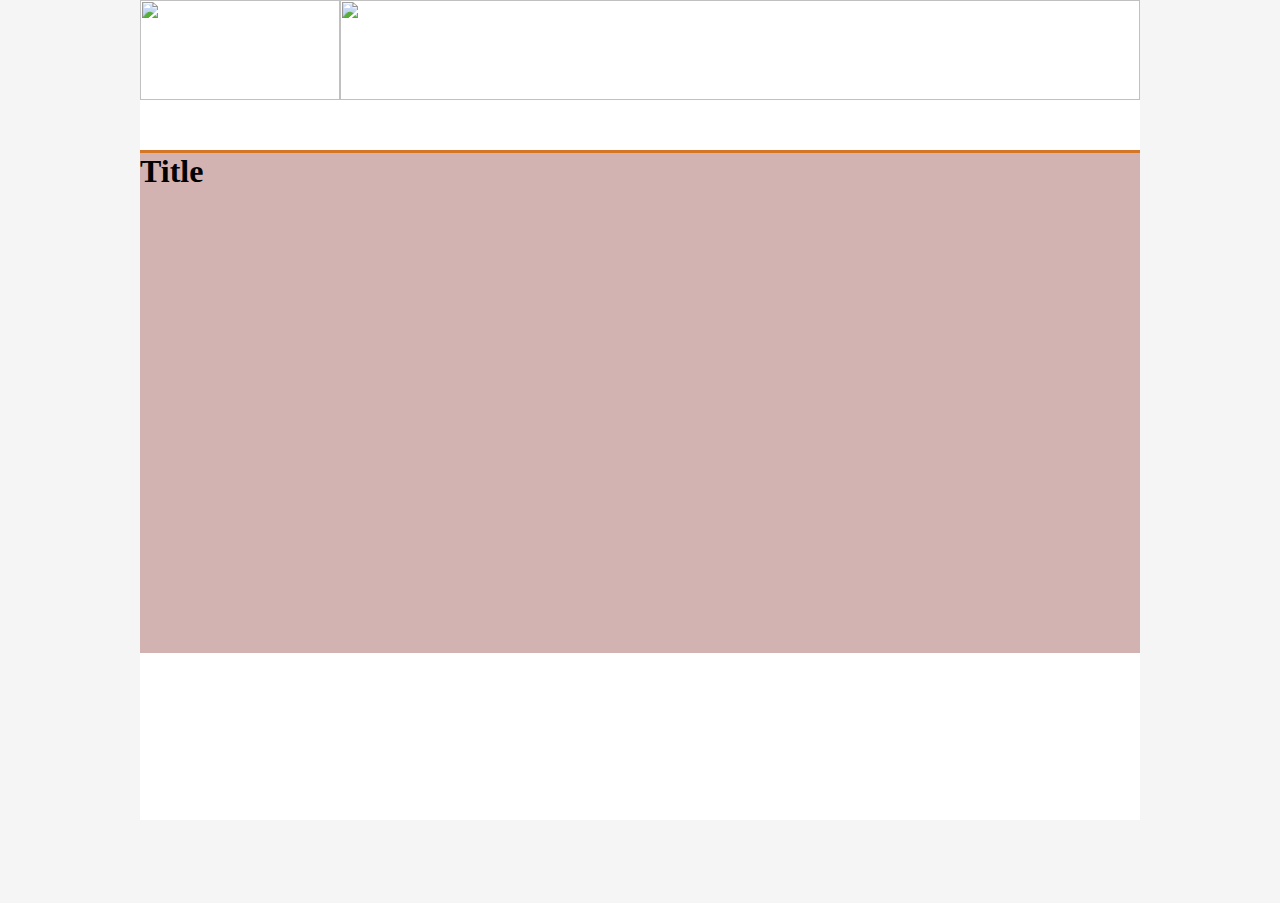
==== pages/NewPost.html @ 76795a32 "Primer commit, contiene Index.html" ====
<!DOCTYPE html>
<html lang="es">
<head>
	<title>Post</title>
	<meta charset="utf-8">
	<link rel="stylesheet" type="text/css" href="../css/estilos.css">
	<link rel="stylesheet" type="text/css" href="../css/detalles.css">
</head>

<body>
	<header>
		<section id="logo">
			<img src="https://democdn3.mythemeshop.com/playbook/files/2013/04/logo.png" width="200" height="100">
		</section>
		<section id="image">
			<img src="http://images6.fanpop.com/image/forum/208000/208236_1386394837319_full.png" width="800" height="100">
		</section>
	</header>
		<nav>
		<ul>
			<li><a href="../Index.html">Home</a></li>
			<li><a href="#">Notice</a></li>
			<li><a href="#">Google</a></li>
			<li><a href="#">Mobiles</a></li>
			<li><a href="#">Options panel</a></li>
			<li><a href="#">Acerca de</a></li>
		</ul>
	</nav>
	<main>
		<section id="content">
			<div>
				<div><h1>Title</h1></div>
				<div></div>
				<div></div>

			</div>
		</section>
		<section id="comments">
			
		</section>
	</main>
</body>
</html>
---- css/estilos.css ----
*{
			margin: 0;
			padding: 0;
		}

		html{
		 	background-color:whitesmoke;
			background-size: cover;
		}
		body{
			width:1000px;
			height:820px;
			background-color:rgb(255,255,255);
			margin: auto;
		}
		header{
			width: 1000px;
			height:100px;
			background-color: transparent;
			position: static;
		}
		/*header#logo*/
		#logo{
			width:200px;
			height: 100px;
			/*background-color:green;*/
			float: left;
		}
		/*header#image*/
		#image{
			width:800px;
			height: 100px;
			float: right;
		}

		/*nav*/
		nav{
			width: 1000px;
			position: static;
			right:50px;
			height: 50px;
			background-image: url(http://rskerostestweb.s3-eu-west-1.amazonaws.com/dms_files/20150924093654-E87-IMG_2ENT78_HD3-160119110105.jpg);
			border-bottom-color:rgb(211, 119, 38);
			border-bottom-style:solid;
			border-image-width:3px;
		}
		nav ul {
			margin: 0;
			padding-left:4%;
			list-style: none;
			padding-right: 20px;
		}
		nav ul li{
			display: inline-block;
			vertical-align: center;
			margin-top: 15px;
			margin-right:20px;
		}
		nav ul li a{color: white; font-size:20px; text-decoration: none;}
		nav ul li:hover{
			background-color:rgba(0,0,0,0.4);
		}
		main{
			width: 1000px;
			height: 650px;
			/*background-color: blue;*/
		}
		/*Aqui van todos los post*/
		article{
			width: 700px;
			height: 649px;
			float: left;
			border-right-width:1px;
			border-right-style:solid;
			/*background-color:yellow;*/
		}
		#post1{
			width: 350px;
			height: 325px;
			float: left;
			background-color:transparent;	
		}
		.principal{
			width:320px;
			height: 305px;
			background-color: transparent;
			margin-left:15px;
			margin-top:5px;
			border-bottom-style: solid;
			border-bottom-width: 1px;
		}
		.PT{
			text-align: justify;
			font-size:14px;
			margin-left:10px;
			margin-right:30px;
		}
		.picture{
			width:320px;
			height: 150px;
			background-image:url(https://cdn.pixabay.com/photo/2017/01/17/12/13/soap-bubble-1986657_640.jpg);
			background-size: cover;
		}
		/*sakdalskdjaslkdj*/
		#picturePost1{
			background-image:url(../img/world.png);
			background-size: cover;
		}
		#picturePost2{
			background-image:url(../img/f.jpg);
		}
		#picturePost3{
			background-image:url(../img/p.jpg);
		}
		#picturePost4{
			background-image:url(../img/ruby.png);
		}

		.titulo{
			margin-top: 100px;
			width:250px;
			height: 50px;
			float: left;
			background-color: white;
		}
		.titulo p{
			font-size: 35px;
			font-style: italic;
			margin-left:5px;
		}
		.espacio{
			margin-top: 100px;
			width:70px;
			height: 50px;
			float: left;
			background-color: transparent;
		}
		.descripcion{
			width: 320;
			height: 135px;
			padding:0;
			background-color:transparent;
		}

		#post2{
			width: 350px;
			height: 325px;
			float: left;
			/*background-color:green;*/
		}
		#post3{
			width: 350px;
			height: 325px;
			float: left;
			margin-top:5px;
			/*background-color:orange;*/
		}

		#post4{
			width: 350px;
			height: 325px;
			float: left;
			margin-top:5px;
			/*background-color:whitesmoke;*/
		}
		/*aqui el anside*/
		aside{
			width: 290px;
			height: 650px;
			margin-left:5px;
			float: left;
			/*background-color:rgb(0,0,120);*/
		}


		#buscador{

			width:294px;
			height:40px;
			float: left;
			margin-bottom: 10px;
		}
		#buscador input{
			margin-top:5px;
			width: 98%;
			height:28px;

		}
		#popularPost{
			width:170px;
			height:40px;
			float: left;
			background-image: url(http://rskerostestweb.s3-eu-west-1.amazonaws.com/dms_files/20150924093654-E87-IMG_2ENT78_HD3-160119110105.jpg);
		}
		#textInfo{
			width:120px;
			height:40px;
			float: left;
			background-color: whitesmoke;
		}
		#contacto{
			width:289px;
			height:191px;
			float: left;
			border-style:solid;
			border-width:1px;
		}
		.contactoI{
			width:289px;
			height:60px;
			background-color: transparent;
			float: left;
			border-bottom-style: inset;

		}
		.im{
			width: 80px;
			height:60px;
			float: left;
			margin-right:2px;
		}
		.texto{
			width: 207px;
			height:60px;
			float: left;


		}

		#masInformacion{
			margin-top: 50px;
			width:289px;
			height:30px;
			float: left;
			border-bottom-width:3px;
			border-bottom-color:rgba(0,0,0,0.7);
			border-bottom-style: solid;
		}
		#masInformacion h2
		{
			color:rgba(0,0,0,0.8);

		}
		#masInformacion2{
			margin-top:50px;
			width:289px;
			height:30px;
			float: left;
			border-bottom-width:3px;
			border-bottom-color:rgba(0,0,0,0.7);
			border-bottom-style: solid;
		}
		#masInformacion2 h2
		{
			color:rgba(0,0,0,0.8);


		}
		#menuComunidad{
			margin-top:20px;
			width:289px;
			height:190px;
			float: left;
			border-style:solid;
			border-width:1px;
		}

		.headerComunidad{
			width:288px;
			height:50px;
			float: left;
		}
		.listado{
			width:288px;
			height:140px;
			float: left;
		}

		.menu{
			width:70px;
			height:35px;
			float: left;
			border-style: solid;
			border-color: white;
			border-width:1px;
		}
		.inputMenu{
			width:288px;
			height:26px;
			float: left;
			background-color:yellow;
		}
		#dd{
			width:285px;
			height:25px;	
			font-size:18px;
		}
---- css/detalles.css ----
#content{
	width: 1000px;
	height:500px;
	float: left;
	background-color: rgba(110,0,0,0.3);
}

#comments{
	width: 1000px;
	height:250px;
	float: left;
	background-color: transparent;
}
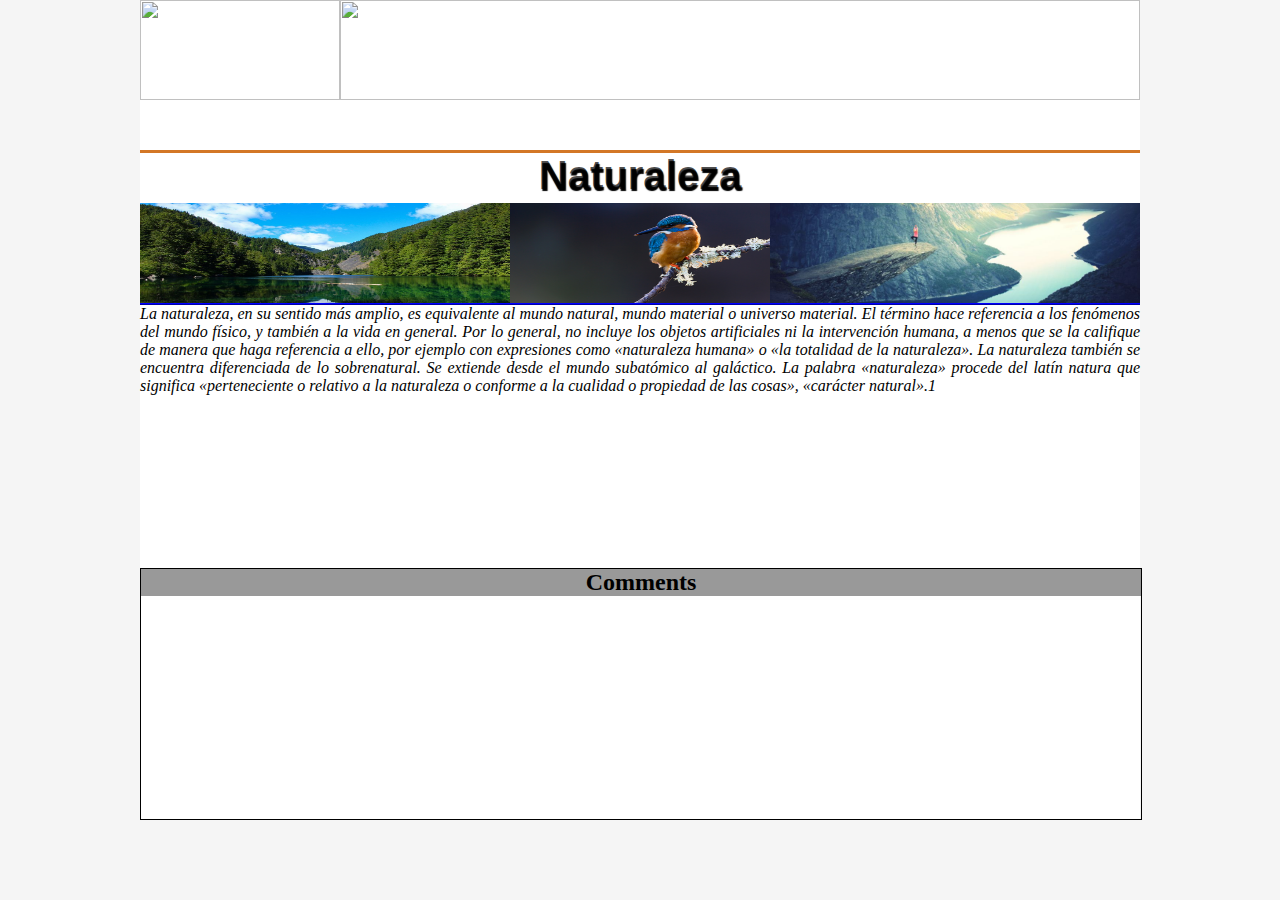
==== commit 90cede56: "Second commit, details page and comments" ====
--- a/pages/NewPost.html
+++ b/pages/NewPost.html
@@ -28,15 +28,28 @@
 	</nav>
 	<main>
 		<section id="content">
-			<div>
-				<div><h1>Title</h1></div>
-				<div></div>
-				<div></div>
+				<div id="TituloPost">
+					<p>Naturaleza</p>
+				</div>
+				<div id="contentLeft">
+					<img src="../img/f.jpg" width="370" height="100">
+				</div>
+				<div id="contentCenter">
+					<img src="../img/pajaro.jpg" width="260" height="100">
+				</div>
+				<div id="contentRight">
+					<img src="../img/pai.jpg" width="370" height="100">
+				</div>
+				<div id="contenidoWidth">
+					<p>La naturaleza, en su sentido más amplio, es equivalente al mundo natural, mundo material o universo material. El término hace referencia a los fenómenos del mundo físico, y también a la vida en general. Por lo general, no incluye los objetos artificiales ni la intervención humana, a menos que se la califique de manera que haga referencia a ello, por ejemplo con expresiones como «naturaleza humana» o «la totalidad de la naturaleza». La naturaleza también se encuentra diferenciada de lo sobrenatural. Se extiende desde el mundo subatómico al galáctico.
 
-			</div>
+					La palabra «naturaleza» procede del latín natura que significa «perteneciente o relativo a la naturaleza o conforme a la cualidad o propiedad de las cosas», «carácter natural».1​</p>
+				</div>
 		</section>
 		<section id="comments">
-			
+			<div style="background-color:rgba(0,0,0,0.4);">
+				<center><h2>Comments</h2></center>
+			</div>
 		</section>
 	</main>
 </body>
--- a/css/detalles.css
+++ b/css/detalles.css
@@ -1,8 +1,7 @@
 #content{
 	width: 1000px;
-	height:500px;
+	height:415px;
 	float: left;
-	background-color: rgba(110,0,0,0.3);
 }
 
 #comments{
@@ -10,4 +9,63 @@
 	height:250px;
 	float: left;
 	background-color: transparent;
+	border-style: solid;
+	border-width:1px;
+}
+
+#TituloPost{
+	width:1000px;
+	height:50px;
+	text-align: center;
+}
+
+#TituloPost p{
+	font-size:40px;
+	font-style: normal;
+	font-weight: bold;
+	font-family: helvetica;
+	color:rgba(0,0,0,.7);
+	font-stretch:extra-expanded;
+	text-transform: capitalize;
+	text-shadow:1px 2px 1px #000;
+}
+
+#contentLeft{
+	width:370px;
+	height:100px;
+	float: left;
+	background-color:transparent;
+	border-bottom-width: 2px;
+	border-bottom-style: ridge;
+	border-bottom-color:blue;
+}
+
+#contentCenter{
+	width:260px;
+	height:100px;
+	float: left;
+	background-color:transparent;
+	border-bottom-width: 2px;
+	border-bottom-style: ridge;
+	border-bottom-color:blue;
+}
+
+#contentRight{
+	width:370px;
+	height:100px;
+	float: left;
+	background-color:transparent;
+	border-bottom-width: 2px;
+	border-bottom-style: ridge;
+	border-bottom-color:blue;
+}
+#contenidoWidth{
+	width:1000px;
+	height:350px;
+	float: left;
+	background-color:transparent;
+}
+#contenidoWidth p{
+	text-align: justify;
+	font-style: oblique;
 }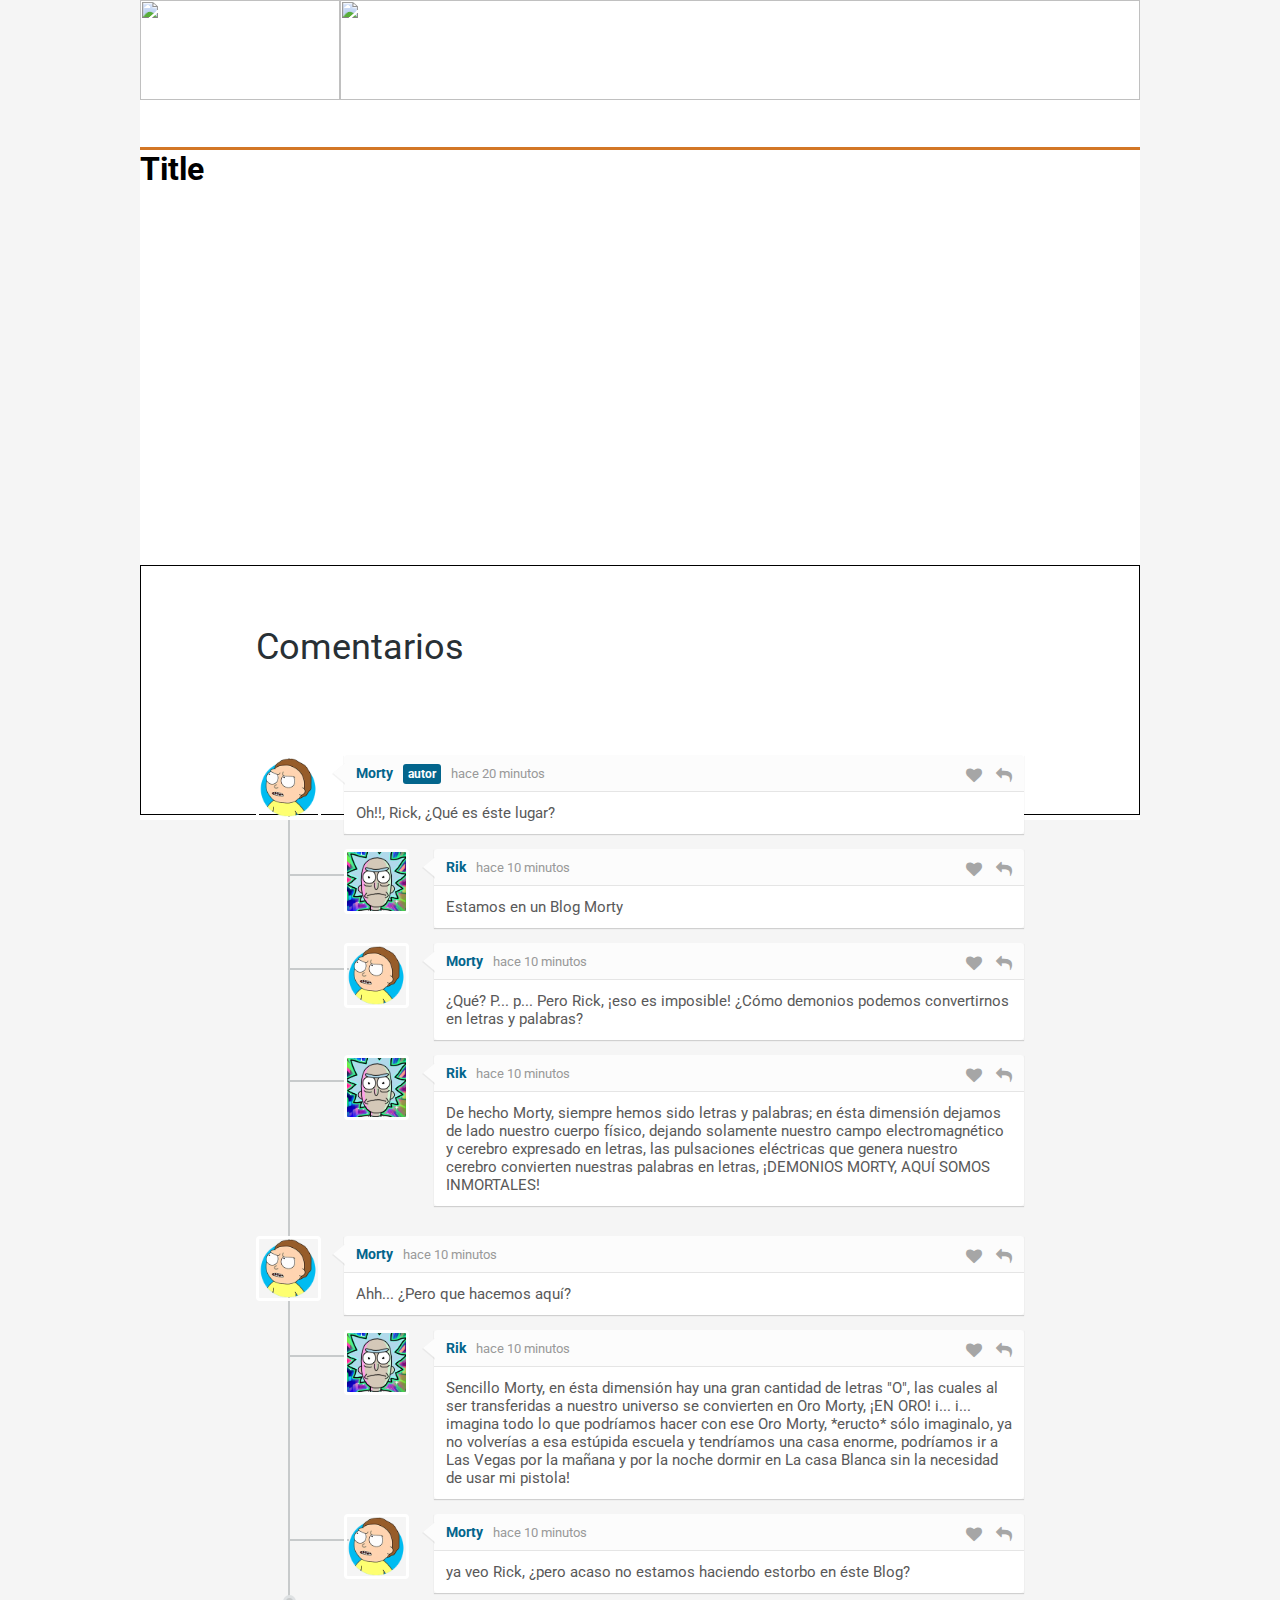
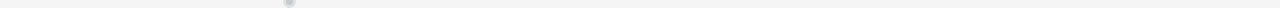
==== commit e669c551: "Lista de comentarios" ====
--- a/pages/NewPost.html
+++ b/pages/NewPost.html
@@ -5,6 +5,13 @@
 	<meta charset="utf-8">
 	<link rel="stylesheet" type="text/css" href="../css/estilos.css">
 	<link rel="stylesheet" type="text/css" href="../css/detalles.css">
+	<meta name="viewport" content="width=device-width, initial-scale=1">
+	<!--fuentes de google-->
+	<link href="https://fonts.googleapis.com/css?family=Roboto:400,700" rel="stylesheet"> 
+	<!--Stylesheets-->
+	<link type="text/css" rel="stylesheet" href="../css/style.css"></link>
+	<!--Iconos-->
+	<link rel="stylesheet"  href="../css/font-awesome.min.css">
 </head>
 
 <body>
@@ -28,28 +35,154 @@
 	</nav>
 	<main>
 		<section id="content">
-				<div id="TituloPost">
-					<p>Naturaleza</p>
-				</div>
-				<div id="contentLeft">
-					<img src="../img/f.jpg" width="370" height="100">
-				</div>
-				<div id="contentCenter">
-					<img src="../img/pajaro.jpg" width="260" height="100">
-				</div>
-				<div id="contentRight">
-					<img src="../img/pai.jpg" width="370" height="100">
-				</div>
-				<div id="contenidoWidth">
-					<p>La naturaleza, en su sentido más amplio, es equivalente al mundo natural, mundo material o universo material. El término hace referencia a los fenómenos del mundo físico, y también a la vida en general. Por lo general, no incluye los objetos artificiales ni la intervención humana, a menos que se la califique de manera que haga referencia a ello, por ejemplo con expresiones como «naturaleza humana» o «la totalidad de la naturaleza». La naturaleza también se encuentra diferenciada de lo sobrenatural. Se extiende desde el mundo subatómico al galáctico.
+			<div>
+				<div><h1>Title</h1></div>
+				<div></div>
+				<div></div>
 
-					La palabra «naturaleza» procede del latín natura que significa «perteneciente o relativo a la naturaleza o conforme a la cualidad o propiedad de las cosas», «carácter natural».1​</p>
-				</div>
+			</div>
 		</section>
 		<section id="comments">
-			<div style="background-color:rgba(0,0,0,0.4);">
-				<center><h2>Comments</h2></center>
-			</div>
+			<!--Contenedor principal-->
+	<div class="comments-container">
+		<h1>Comentarios <a href="http://"></a></h1>
+		<br>
+		<br>
+		<br>
+
+		<ul id="comments-list" class="comments-list">
+			<li>
+				<div class="comment-main-leve">
+					<!--Avatar-->
+					<div class="comment-avatar"><img src="../img/avatar_2.png" alt=""></div>
+					<!--contenedor del comentario-->
+					<div class="comment-box">
+						<div class="comment-head">
+							<h6 class="comment-name by-author"><a href="http://">Morty</a></h6>
+								<span>hace 20 minutos</span>
+								<i class="fa fa-reply"></i>
+								<i class="fa fa-heart"></i>
+						</div>
+						<div class="comment-content">
+							Oh!!, Rick, ¿Qué es éste lugar?
+						</div>
+					</div>
+				</div>
+				<!--Respuestas de los comentarios-->
+				<ul class="comments-list reply-list">
+					<li>
+						<!--Avatar-->
+						<div class="comment-avatar"><img src="../img/avatar_1.jpg" alt=""></div>
+						<!--contenedor del comentario-->
+						<div class="comment-box">
+							<div class="comment-head">
+								<h6 class="comment-name "><a href="http://">Rik</a></h6>
+									<span>hace 10 minutos</span>
+									<i class="fa fa-reply"></i>
+									<i class="fa fa-heart"></i>
+						</div>
+						<div class="comment-content">
+							 Estamos en un Blog Morty
+						</div>
+						</div>
+					</li> 
+				</ul>
+				<ul class="comments-list reply-list">
+					<li>
+						<!--Avatar-->
+						<div class="comment-avatar"><img src="../img/avatar_2.png" alt=""></div>
+						<!--contenedor del comentario-->
+						<div class="comment-box">
+							<div class="comment-head">
+								<h6 class="comment-name "><a href="http://">Morty</a></h6>
+									<span>hace 10 minutos</span>
+									<i class="fa fa-reply"></i>
+									<i class="fa fa-heart"></i>
+						</div>
+						<div class="comment-content">
+							¿Qué? P... p... Pero Rick, ¡eso es imposible! ¿Cómo demonios podemos convertirnos en letras y palabras?
+						</div>
+						</div>
+					</li> 
+				</ul>
+				<ul class="comments-list reply-list">
+					<li>
+						<!--Avatar-->
+						<div class="comment-avatar"><img src="../img/avatar_1.jpg" alt=""></div>
+						<!--contenedor del comentario-->
+						<div class="comment-box">
+							<div class="comment-head">
+								<h6 class="comment-name "><a href="http://">Rik</a></h6>
+									<span>hace 10 minutos</span>
+									<i class="fa fa-reply"></i>
+									<i class="fa fa-heart"></i>
+						</div>
+						<div class="comment-content">
+							De hecho Morty, siempre hemos sido letras y palabras; en ésta dimensión dejamos de lado nuestro cuerpo físico, dejando solamente nuestro campo electromagnético y cerebro expresado en letras, las pulsaciones eléctricas que genera nuestro cerebro convierten nuestras palabras en letras, ¡DEMONIOS MORTY, AQUÍ SOMOS INMORTALES!
+						</div>
+					</div>
+					</li> 
+				</ul>
+			</li>
+
+			<li>
+				<div class="comment-main-leve"> 
+					<!--Avatar-->
+					<div class="comment-avatar"><img src="../img/avatar_2.png" alt=""></div>
+					<!--contenedor del comentario-->
+					<div class="comment-box">
+						<div class="comment-head">
+							<h6 class="comment-name "><a href="http://">Morty</a></h6>
+								<span>hace 10 minutos</span>
+								<i class="fa fa-reply"></i>
+								<i class="fa fa-heart"></i>
+						</div>
+						<div class="comment-content">
+							Ahh... ¿Pero que hacemos aquí?
+						</div>
+					</div>	
+				</div>
+				<ul class="comments-list reply-list">
+					<li>
+						<!--Avatar-->
+						<div class="comment-avatar"><img src="../img/avatar_1.jpg" alt=""></div>
+						<!--contenedor del comentario-->
+						<div class="comment-box">
+							<div class="comment-head">
+								<h6 class="comment-name "><a href="http://">Rik</a></h6>
+									<span>hace 10 minutos</span>
+									<i class="fa fa-reply"></i>
+									<i class="fa fa-heart"></i>
+						</div>
+						<div class="comment-content">
+							Sencillo Morty, en ésta dimensión hay una gran cantidad de letras "O", las cuales al ser transferidas a nuestro universo se convierten en Oro Morty, ¡EN ORO! i... i... imagina todo lo que podríamos hacer con ese Oro Morty, *eructo* sólo imaginalo, ya no volverías a esa estúpida escuela y tendríamos una casa enorme, podríamos ir a Las Vegas por la mañana y por la noche dormir en La casa Blanca sin la necesidad de usar mi pistola!
+						</div>
+					</div>
+					</li> 
+				</ul>
+				<ul class="comments-list reply-list">
+					<li>
+						<!--Avatar-->
+						<div class="comment-avatar"><img src="../img/avatar_2.png" alt=""></div>
+						<!--contenedor del comentario-->
+						<div class="comment-box">
+							<div class="comment-head">
+								<h6 class="comment-name "><a href="http://">Morty</a></h6>
+									<span>hace 10 minutos</span>
+									<i class="fa fa-reply"></i>
+									<i class="fa fa-heart"></i>
+						</div>
+						<div class="comment-content">
+							ya veo Rick, ¿pero acaso no estamos haciendo estorbo en éste Blog?
+						</div>
+					</div>
+					</li> 
+				</ul>
+
+
+			</li>
+		</ul>
+	</div>
 		</section>
 	</main>
 </body>
--- a/css/style.css
+++ b/css/style.css
@@ -0,0 +1,268 @@
+
+
+/**
+*Oscuro: 	#283035
+*Azul: 		#03658c
+*Detalle:	#c7cacb
+*Fondo: 	#deele3
+---------------------*/
+*{
+
+	margin: 0;
+	padding: 0;
+	-webkit-box-sizing: border-box;
+	-moz-box-sizing: border-box;
+	box-sizing: border-box;
+}
+
+a{
+	color: #03658c;
+	text-decoration: none;
+}
+
+ul{
+	list-style-type: none;
+}
+
+body{
+	font-family: 'Roboto', Arial, Helvetica, Sans-serif, Verdana;
+	background: #deele3;
+
+}
+
+
+/*=====================
+ *Lista de comentarios
+ *======================*/
+
+ .comments-container{
+ 	margin: 60px auto 15px;
+ 	width: 768px;
+ }
+
+ .comments-container h1{
+ 	font-size: 36px;
+ 	color: #283035;
+ 	font-weight: 400;
+ }
+
+ .comments-container h1 a{
+ 	font-size: 18px;
+ 	font-weight: 700; 
+ }
+
+ .comments-list{
+ 	 margin-top: 30px;
+ 	 position: relative;
+ }
+
+/*Lineas detalle*/
+
+.comments-list:before{
+	content: '';
+	width: 2px;
+	height: 100%;
+	background: #c7cacb;
+	position: absolute;
+	left: 32px;
+	top: 0;
+}
+
+.comments-list:after{
+	content: '';
+	position: absolute;
+	background: #c7cacb;
+	bottom: 0;
+	left: 27px;
+	width: 7px;
+	height: 7px;
+	border: 3px solid #dee1e3;
+	-webkit-border-radius: 50%;
+ 	-moz-border-radius: 50%;
+ 	 border-radius: 50%;
+}
+
+.reply-list:before, .reply-list:after {display: none;}
+.reply-list li:before{
+	content: '';
+	width: 60px;
+	height: 2px;
+	background: #c7cacb;
+	position: absolute;
+	top: 25px;
+	left: -55px;
+}
+
+ .comments-list li{
+ 	margin-bottom: 15px;
+ 	display: block;
+ 	position: relative;
+ }
+
+ .comments-list li:after {
+ 	content: '';
+ 	display: block;
+ 	clear: both;
+ 	height: 0;
+ 	width: 0;
+ }
+ .reply-list{
+ 	padding-left: 88px;
+ 	clear: both;
+ 	margin-top: 15px; 	
+ }
+ /*=======
+  *Avatar
+  *=======*/
+ .comments-list .comment-avatar{
+	width: 65px;
+	height: 65px;
+	position: relative;
+	z-index: 99;
+	float: left;
+	border: 3px solid #FFF;
+	-webkit-border-radius: 4px;
+	-moz-border-radius: 4px;
+	border-radius: 4px;
+	-webkit-box-shadow: 0 1px 2px rgba(0,0,0,0,2);
+	-moz-box-shadow: 0 1px 2px rgba(0,0,0,0,2);
+	box-shadow:  0 1px 2px rgba(0,0,0,0,2);
+	overflow: hidden;
+}   
+.comments-list .comment-avatar img {
+	width: 100%;
+	height: 100%;
+}
+
+ .reply-list .comment-avatar img {
+ 	width: 100%;
+ 	height: 100%;
+ }
+
+ .comment-main-leve:after{
+ 	content: '';
+ 	width: 0;
+ 	height:  0;
+ 	display: block;
+ 	clear: both;
+
+ }
+/* Caja del comentario*/    
+ 
+ .comments-list .comment-box{
+ 	width: 680px;
+ 	float: right;
+ 	position: relative;
+ 	-webkit-box-shadow: 0 1px 1px rgba(0,0,0,0.15);
+	-moz-box-shadow: 0 1px 1px rgba(0,0,0,0.15);
+	box-shadow:  0 1px 1px rgba(0,0,0,0.15);
+ }
+
+  .comments-list .comment-box:before, .comments-list .comment-box:after {
+  	content: '';
+  	height: 0;
+  	width: 0;
+  	position: absolute;
+  	display: block;
+  	border-width: 10px 12px 10px 0 ;
+  	border-style: solid;
+  	border-color: transparent #FCFCFC;
+  	top: 8px;
+  	left: -11px;
+  }
+
+  .comments-list .comment-box:before{
+  	 border-width: 11px 13px 11px 0 ;
+  	border-color: transparent rgba(0,0,0,0.05 );
+  	left: -12px;
+  }
+
+  .reply-list .comment-box{
+  	width:  590px;
+  }
+
+ .comment-box .comment-head {
+ 	background: #FCFCFC;
+ 	padding: 10px 12px;
+ 	border-bottom: 1px solid #E5E5E5;
+ 	overflow: hidden;
+ 	-webkit-border-radius: 4px 4px 0 0;
+ 	-moz-border-radius: 4px 4px 0 0;
+ 	 border-radius: 4px 4px 0 0;
+ }  
+
+ .comment-box .comment-head i {
+ 	float: right;
+ 	margin-left: 14px;
+ 	position: relative;
+ 	top: 2px;
+ 	color: #A6A6A6;
+ 	cursor: pointer;
+ 	-webkit-transition: color 0.3s ease;
+ 	-o-transition: color 0.3s ease;
+ 	transition: color 0.3s ease;
+ }
+
+ .comment-box .comment-head i:hover{  
+ 	color: #03658c;
+ }
+
+ .comment-box .comment-name {
+ 	color: #283035;
+ 	font-size: 14px;
+ 	font-weight: 700;
+ 	float: left;
+ 	margin-right: 10px;
+ }
+
+ .comment-box .comment-name a{
+ 	color: #03658c;
+ }
+
+ .comment-box .comment-head span{
+ 	float: left;
+ 	color: #999;
+ 	font-size: 13px;
+ 	position: relative;
+ 	top: 1px;
+ } 
+
+ .comment-box .comment-content {
+ 	background: #FFF;
+ 	padding: 12px;
+ 	font-size: 15px;
+ 	color: #595959;
+ 	-webkit-border-radius: 0 0 4px 4px;
+ 	-moz-border-radius: 0 0 4px 4px ;
+ 	 border-radius: 0 0 4px 4px;
+ }  
+ 
+ .comment-box .comment-name.by-author, .comment-box .comment-name.by-author a{color: #03658c}
+ .comment-box .comment-name.by-author:after {
+ 	content: 'autor';
+ 	background: #03658c;
+ 	color: #FFF;
+ 	font-size: 12px;
+ 	padding: 3px 5px;
+ 	font-weight: 700;
+ 	margin-left: 10px;
+ 	-webkit-border-radius: 3px;
+ 	-moz-border-radius: 3px ;
+ 	 border-radius: 3px;
+ } 
+
+ /*============
+ *Responsive
+ ==========*/
+
+ @media only screen and (max-width: 766px){
+ 	.comments-container{
+ 		width: 480px;
+ 	}
+ 	.comments-list .comment-box{
+ 		width: 390px;
+ 	}
+ 	.reply-list .comment-box {
+ 		width: 320px;
+ 	}
+ }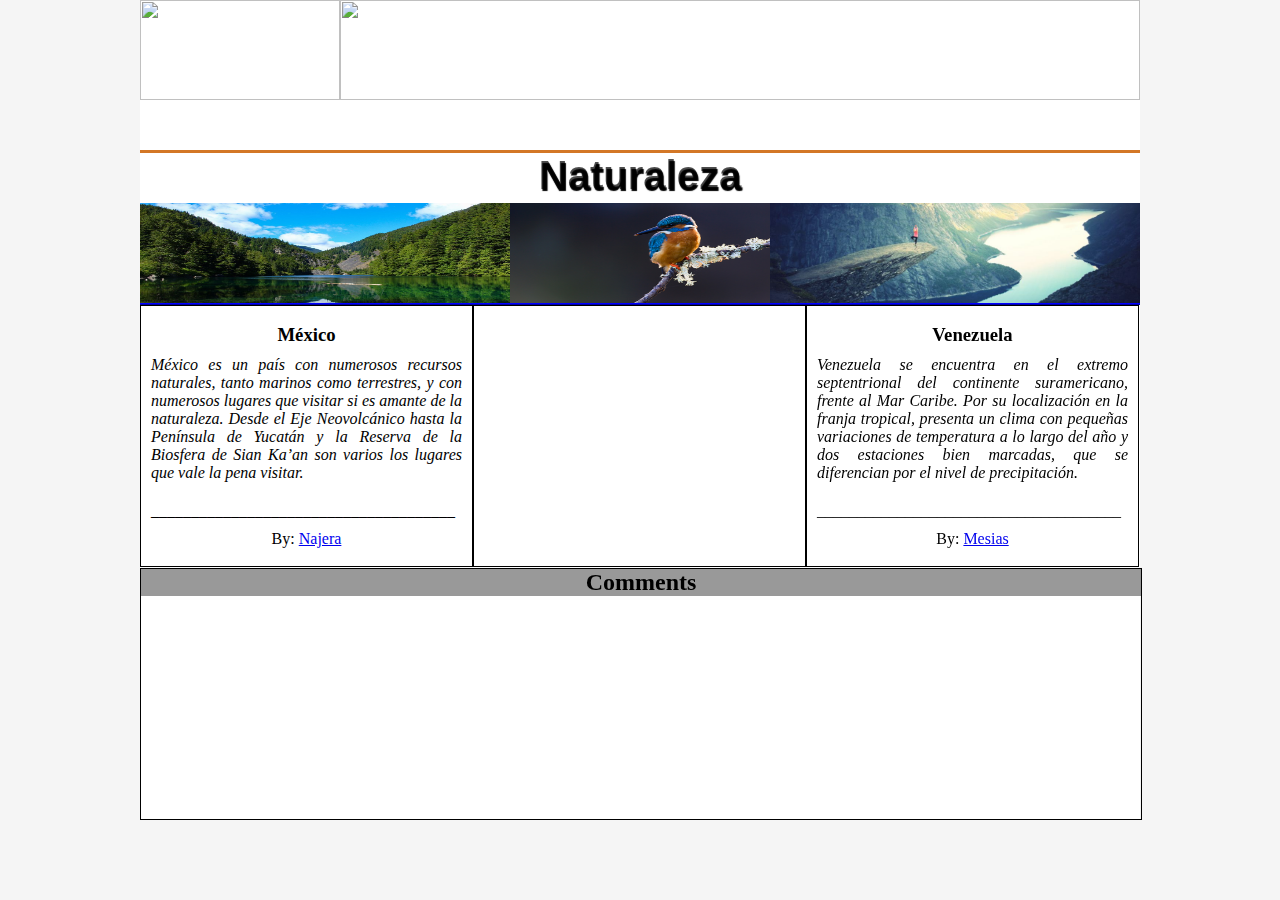
==== commit f48299d8: "Contenido agregado detalle post" ====
--- a/pages/NewPost.html
+++ b/pages/NewPost.html
@@ -5,13 +5,6 @@
 	<meta charset="utf-8">
 	<link rel="stylesheet" type="text/css" href="../css/estilos.css">
 	<link rel="stylesheet" type="text/css" href="../css/detalles.css">
-	<meta name="viewport" content="width=device-width, initial-scale=1">
-	<!--fuentes de google-->
-	<link href="https://fonts.googleapis.com/css?family=Roboto:400,700" rel="stylesheet"> 
-	<!--Stylesheets-->
-	<link type="text/css" rel="stylesheet" href="../css/style.css"></link>
-	<!--Iconos-->
-	<link rel="stylesheet"  href="../css/font-awesome.min.css">
 </head>
 
 <body>
@@ -35,154 +28,39 @@
 	</nav>
 	<main>
 		<section id="content">
-			<div>
-				<div><h1>Title</h1></div>
-				<div></div>
-				<div></div>
-
-			</div>
+				<div id="TituloPost">
+					<p>Naturaleza</p>
+				</div>
+				<div id="contentLeft">
+					<img src="../img/f.jpg" width="370" height="100">
+				</div>
+				<div id="contentCenter">
+					<img src="../img/pajaro.jpg" width="260" height="100">
+				</div>
+				<div id="contentRight">
+					<img src="../img/pai.jpg" width="370" height="100">
+				</div>
+				<div id="contenidoWidth">
+					<!--Description the this post-->
+					<div class="detailMain">
+						<br/><center><h3>México</h3></center>
+						<p>México es un país con numerosos recursos naturales, tanto marinos como terrestres, y con numerosos lugares que visitar si es amante de la naturaleza. Desde el Eje Neovolcánico hasta la Península de Yucatán y la Reserva de la Biosfera de Sian Ka’an son varios los lugares que vale la pena visitar.</p>
+						<p>______________________________________<br/><center>By: <a href="#">Najera</a></center></p>
+					</div>
+					<div class="detailMain">
+						<iframe width="100%" height="260" src="https://www.youtube.com/embed/Dv6h-C3MgWg" frameborder="0" allowfullscreen></iframe>
+					</div>
+					<div class="detailMain">
+						<br/><center><h3>Venezuela</h3></center>
+						<p>Venezuela se encuentra en el extremo septentrional del continente suramericano, frente al Mar Caribe.  Por su localización en la franja tropical, presenta un clima con pequeñas variaciones de temperatura a lo largo del año y dos estaciones bien marcadas, que se diferencian por el nivel de precipitación.</p>
+						<p>______________________________________<br/><center>By: <a href="#">Mesias</a></center></p>
+					</div>
+				</div>
 		</section>
 		<section id="comments">
-			<!--Contenedor principal-->
-	<div class="comments-container">
-		<h1>Comentarios <a href="http://"></a></h1>
-		<br>
-		<br>
-		<br>
-
-		<ul id="comments-list" class="comments-list">
-			<li>
-				<div class="comment-main-leve">
-					<!--Avatar-->
-					<div class="comment-avatar"><img src="../img/avatar_2.png" alt=""></div>
-					<!--contenedor del comentario-->
-					<div class="comment-box">
-						<div class="comment-head">
-							<h6 class="comment-name by-author"><a href="http://">Morty</a></h6>
-								<span>hace 20 minutos</span>
-								<i class="fa fa-reply"></i>
-								<i class="fa fa-heart"></i>
-						</div>
-						<div class="comment-content">
-							Oh!!, Rick, ¿Qué es éste lugar?
-						</div>
-					</div>
-				</div>
-				<!--Respuestas de los comentarios-->
-				<ul class="comments-list reply-list">
-					<li>
-						<!--Avatar-->
-						<div class="comment-avatar"><img src="../img/avatar_1.jpg" alt=""></div>
-						<!--contenedor del comentario-->
-						<div class="comment-box">
-							<div class="comment-head">
-								<h6 class="comment-name "><a href="http://">Rik</a></h6>
-									<span>hace 10 minutos</span>
-									<i class="fa fa-reply"></i>
-									<i class="fa fa-heart"></i>
-						</div>
-						<div class="comment-content">
-							 Estamos en un Blog Morty
-						</div>
-						</div>
-					</li> 
-				</ul>
-				<ul class="comments-list reply-list">
-					<li>
-						<!--Avatar-->
-						<div class="comment-avatar"><img src="../img/avatar_2.png" alt=""></div>
-						<!--contenedor del comentario-->
-						<div class="comment-box">
-							<div class="comment-head">
-								<h6 class="comment-name "><a href="http://">Morty</a></h6>
-									<span>hace 10 minutos</span>
-									<i class="fa fa-reply"></i>
-									<i class="fa fa-heart"></i>
-						</div>
-						<div class="comment-content">
-							¿Qué? P... p... Pero Rick, ¡eso es imposible! ¿Cómo demonios podemos convertirnos en letras y palabras?
-						</div>
-						</div>
-					</li> 
-				</ul>
-				<ul class="comments-list reply-list">
-					<li>
-						<!--Avatar-->
-						<div class="comment-avatar"><img src="../img/avatar_1.jpg" alt=""></div>
-						<!--contenedor del comentario-->
-						<div class="comment-box">
-							<div class="comment-head">
-								<h6 class="comment-name "><a href="http://">Rik</a></h6>
-									<span>hace 10 minutos</span>
-									<i class="fa fa-reply"></i>
-									<i class="fa fa-heart"></i>
-						</div>
-						<div class="comment-content">
-							De hecho Morty, siempre hemos sido letras y palabras; en ésta dimensión dejamos de lado nuestro cuerpo físico, dejando solamente nuestro campo electromagnético y cerebro expresado en letras, las pulsaciones eléctricas que genera nuestro cerebro convierten nuestras palabras en letras, ¡DEMONIOS MORTY, AQUÍ SOMOS INMORTALES!
-						</div>
-					</div>
-					</li> 
-				</ul>
-			</li>
-
-			<li>
-				<div class="comment-main-leve"> 
-					<!--Avatar-->
-					<div class="comment-avatar"><img src="../img/avatar_2.png" alt=""></div>
-					<!--contenedor del comentario-->
-					<div class="comment-box">
-						<div class="comment-head">
-							<h6 class="comment-name "><a href="http://">Morty</a></h6>
-								<span>hace 10 minutos</span>
-								<i class="fa fa-reply"></i>
-								<i class="fa fa-heart"></i>
-						</div>
-						<div class="comment-content">
-							Ahh... ¿Pero que hacemos aquí?
-						</div>
-					</div>	
-				</div>
-				<ul class="comments-list reply-list">
-					<li>
-						<!--Avatar-->
-						<div class="comment-avatar"><img src="../img/avatar_1.jpg" alt=""></div>
-						<!--contenedor del comentario-->
-						<div class="comment-box">
-							<div class="comment-head">
-								<h6 class="comment-name "><a href="http://">Rik</a></h6>
-									<span>hace 10 minutos</span>
-									<i class="fa fa-reply"></i>
-									<i class="fa fa-heart"></i>
-						</div>
-						<div class="comment-content">
-							Sencillo Morty, en ésta dimensión hay una gran cantidad de letras "O", las cuales al ser transferidas a nuestro universo se convierten en Oro Morty, ¡EN ORO! i... i... imagina todo lo que podríamos hacer con ese Oro Morty, *eructo* sólo imaginalo, ya no volverías a esa estúpida escuela y tendríamos una casa enorme, podríamos ir a Las Vegas por la mañana y por la noche dormir en La casa Blanca sin la necesidad de usar mi pistola!
-						</div>
-					</div>
-					</li> 
-				</ul>
-				<ul class="comments-list reply-list">
-					<li>
-						<!--Avatar-->
-						<div class="comment-avatar"><img src="../img/avatar_2.png" alt=""></div>
-						<!--contenedor del comentario-->
-						<div class="comment-box">
-							<div class="comment-head">
-								<h6 class="comment-name "><a href="http://">Morty</a></h6>
-									<span>hace 10 minutos</span>
-									<i class="fa fa-reply"></i>
-									<i class="fa fa-heart"></i>
-						</div>
-						<div class="comment-content">
-							ya veo Rick, ¿pero acaso no estamos haciendo estorbo en éste Blog?
-						</div>
-					</div>
-					</li> 
-				</ul>
-
-
-			</li>
-		</ul>
-	</div>
+			<div style="background-color:rgba(0,0,0,0.4);">
+				<center><h2>Comments</h2></center>
+			</div>
 		</section>
 	</main>
 </body>
--- a/css/detalles.css
+++ b/css/detalles.css
@@ -37,7 +37,7 @@
 	background-color:transparent;
 	border-bottom-width: 2px;
 	border-bottom-style: ridge;
-	border-bottom-color:blue;
+	border-bottom-color:blue;	
 }
 
 #contentCenter{
@@ -68,4 +68,15 @@
 #contenidoWidth p{
 	text-align: justify;
 	font-style: oblique;
+	padding:10px;
+}
+
+.detailMain{
+	/*background-color: red;*/
+	width: 331px;
+	height:260px;
+	float: left;
+	border-color:black;
+	border-style: solid;
+	border-width: 1px;
 }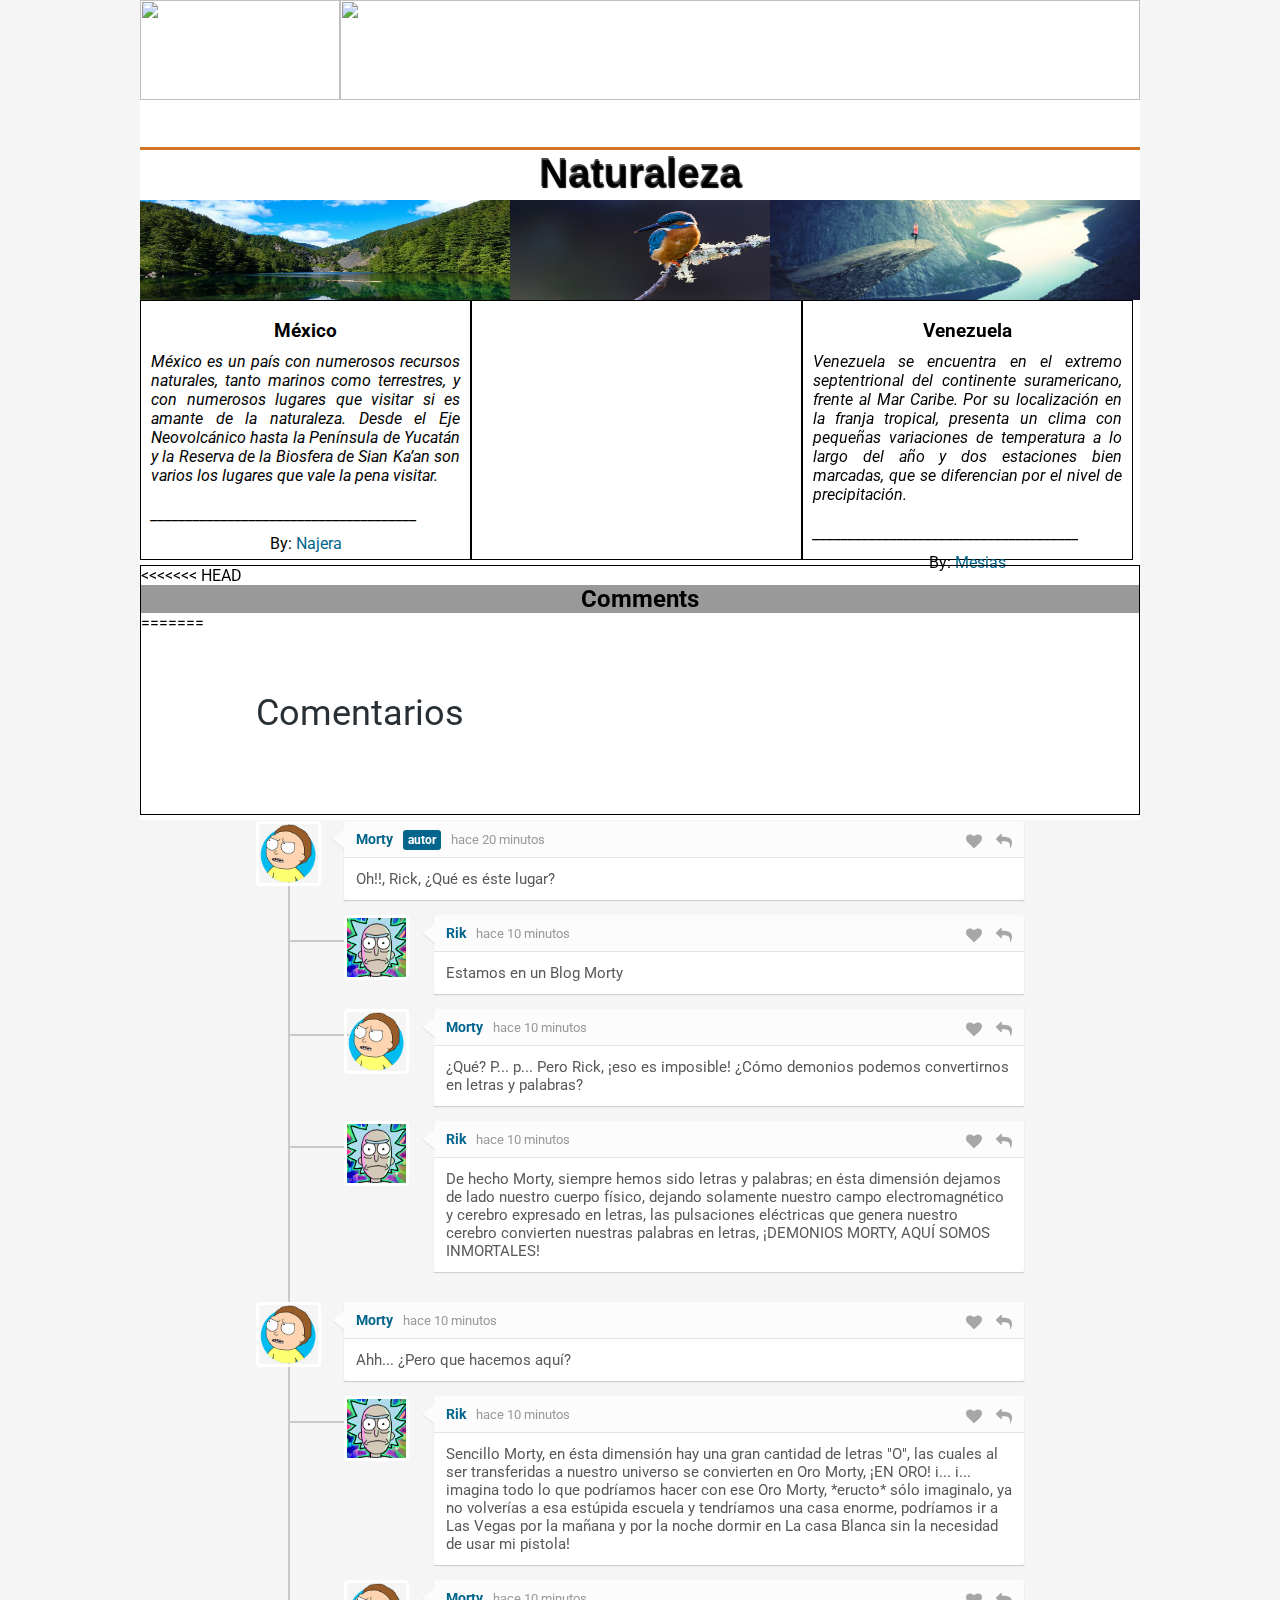
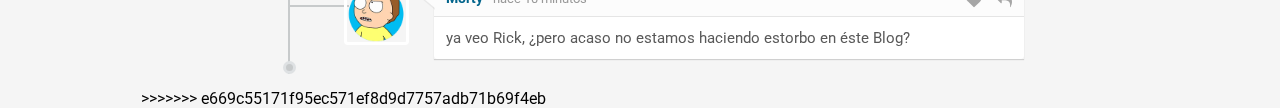
==== commit 070345b6: "Envio 12/11/2017, 2:11 a.m" ====
--- a/pages/NewPost.html
+++ b/pages/NewPost.html
@@ -1,10 +1,17 @@
 <!DOCTYPE html>
 <html lang="es">
 <head>
-	<title>Post</title>
+	<title>Detils</title>
 	<meta charset="utf-8">
 	<link rel="stylesheet" type="text/css" href="../css/estilos.css">
 	<link rel="stylesheet" type="text/css" href="../css/detalles.css">
+	<meta name="viewport" content="width=device-width, initial-scale=1">
+	<!--fuentes de google-->
+	<link href="https://fonts.googleapis.com/css?family=Roboto:400,700" rel="stylesheet"> 
+	<!--Stylesheets-->
+	<link type="text/css" rel="stylesheet" href="../css/style.css"></link>
+	<!--Iconos-->
+	<link rel="stylesheet"  href="../css/font-awesome.min.css">
 </head>
 
 <body>
@@ -19,11 +26,11 @@
 		<nav>
 		<ul>
 			<li><a href="../Index.html">Home</a></li>
-			<li><a href="#">Notice</a></li>
-			<li><a href="#">Google</a></li>
-			<li><a href="#">Mobiles</a></li>
-			<li><a href="#">Options panel</a></li>
-			<li><a href="#">Acerca de</a></li>
+			<li><a href="form.html">Nuevo post</a></li>
+			<li><a href="https://www.google.com.mx">Google</a></li>
+			<li><a href="https://www.youtube.com">YouTube</a></li>
+			<li><a href="https://www.google.com.mx/maps">Google maps</a></li>
+			<li><a href="#" onclick="alert('Página hecha por el equipo 2!!!')">Acerca de</a></li>
 		</ul>
 	</nav>
 	<main>
@@ -58,9 +65,152 @@
 				</div>
 		</section>
 		<section id="comments">
+<<<<<<< HEAD
 			<div style="background-color:rgba(0,0,0,0.4);">
 				<center><h2>Comments</h2></center>
 			</div>
+=======
+			<!--Contenedor principal-->
+	<div class="comments-container">
+		<h1>Comentarios <a href="http://"></a></h1>
+		<br>
+		<br>
+		<br>
+
+		<ul id="comments-list" class="comments-list">
+			<li>
+				<div class="comment-main-leve">
+					<!--Avatar-->
+					<div class="comment-avatar"><img src="../img/avatar_2.png" alt=""></div>
+					<!--contenedor del comentario-->
+					<div class="comment-box">
+						<div class="comment-head">
+							<h6 class="comment-name by-author"><a href="http://">Morty</a></h6>
+								<span>hace 20 minutos</span>
+								<i class="fa fa-reply"></i>
+								<i class="fa fa-heart"></i>
+						</div>
+						<div class="comment-content">
+							Oh!!, Rick, ¿Qué es éste lugar?
+						</div>
+					</div>
+				</div>
+				<!--Respuestas de los comentarios-->
+				<ul class="comments-list reply-list">
+					<li>
+						<!--Avatar-->
+						<div class="comment-avatar"><img src="../img/avatar_1.jpg" alt=""></div>
+						<!--contenedor del comentario-->
+						<div class="comment-box">
+							<div class="comment-head">
+								<h6 class="comment-name "><a href="http://">Rik</a></h6>
+									<span>hace 10 minutos</span>
+									<i class="fa fa-reply"></i>
+									<i class="fa fa-heart"></i>
+						</div>
+						<div class="comment-content">
+							 Estamos en un Blog Morty
+						</div>
+						</div>
+					</li> 
+				</ul>
+				<ul class="comments-list reply-list">
+					<li>
+						<!--Avatar-->
+						<div class="comment-avatar"><img src="../img/avatar_2.png" alt=""></div>
+						<!--contenedor del comentario-->
+						<div class="comment-box">
+							<div class="comment-head">
+								<h6 class="comment-name "><a href="http://">Morty</a></h6>
+									<span>hace 10 minutos</span>
+									<i class="fa fa-reply"></i>
+									<i class="fa fa-heart"></i>
+						</div>
+						<div class="comment-content">
+							¿Qué? P... p... Pero Rick, ¡eso es imposible! ¿Cómo demonios podemos convertirnos en letras y palabras?
+						</div>
+						</div>
+					</li> 
+				</ul>
+				<ul class="comments-list reply-list">
+					<li>
+						<!--Avatar-->
+						<div class="comment-avatar"><img src="../img/avatar_1.jpg" alt=""></div>
+						<!--contenedor del comentario-->
+						<div class="comment-box">
+							<div class="comment-head">
+								<h6 class="comment-name "><a href="http://">Rik</a></h6>
+									<span>hace 10 minutos</span>
+									<i class="fa fa-reply"></i>
+									<i class="fa fa-heart"></i>
+						</div>
+						<div class="comment-content">
+							De hecho Morty, siempre hemos sido letras y palabras; en ésta dimensión dejamos de lado nuestro cuerpo físico, dejando solamente nuestro campo electromagnético y cerebro expresado en letras, las pulsaciones eléctricas que genera nuestro cerebro convierten nuestras palabras en letras, ¡DEMONIOS MORTY, AQUÍ SOMOS INMORTALES!
+						</div>
+					</div>
+					</li> 
+				</ul>
+			</li>
+
+			<li>
+				<div class="comment-main-leve"> 
+					<!--Avatar-->
+					<div class="comment-avatar"><img src="../img/avatar_2.png" alt=""></div>
+					<!--contenedor del comentario-->
+					<div class="comment-box">
+						<div class="comment-head">
+							<h6 class="comment-name "><a href="http://">Morty</a></h6>
+								<span>hace 10 minutos</span>
+								<i class="fa fa-reply"></i>
+								<i class="fa fa-heart"></i>
+						</div>
+						<div class="comment-content">
+							Ahh... ¿Pero que hacemos aquí?
+						</div>
+					</div>	
+				</div>
+				<ul class="comments-list reply-list">
+					<li>
+						<!--Avatar-->
+						<div class="comment-avatar"><img src="../img/avatar_1.jpg" alt=""></div>
+						<!--contenedor del comentario-->
+						<div class="comment-box">
+							<div class="comment-head">
+								<h6 class="comment-name "><a href="http://">Rik</a></h6>
+									<span>hace 10 minutos</span>
+									<i class="fa fa-reply"></i>
+									<i class="fa fa-heart"></i>
+						</div>
+						<div class="comment-content">
+							Sencillo Morty, en ésta dimensión hay una gran cantidad de letras "O", las cuales al ser transferidas a nuestro universo se convierten en Oro Morty, ¡EN ORO! i... i... imagina todo lo que podríamos hacer con ese Oro Morty, *eructo* sólo imaginalo, ya no volverías a esa estúpida escuela y tendríamos una casa enorme, podríamos ir a Las Vegas por la mañana y por la noche dormir en La casa Blanca sin la necesidad de usar mi pistola!
+						</div>
+					</div>
+					</li> 
+				</ul>
+				<ul class="comments-list reply-list">
+					<li>
+						<!--Avatar-->
+						<div class="comment-avatar"><img src="../img/avatar_2.png" alt=""></div>
+						<!--contenedor del comentario-->
+						<div class="comment-box">
+							<div class="comment-head">
+								<h6 class="comment-name "><a href="http://">Morty</a></h6>
+									<span>hace 10 minutos</span>
+									<i class="fa fa-reply"></i>
+									<i class="fa fa-heart"></i>
+						</div>
+						<div class="comment-content">
+							ya veo Rick, ¿pero acaso no estamos haciendo estorbo en éste Blog?
+						</div>
+					</div>
+					</li> 
+				</ul>
+
+
+			</li>
+		</ul>
+	</div>
+>>>>>>> e669c55171f95ec571ef8d9d7757adb71b69f4eb
 		</section>
 	</main>
 </body>
--- a/css/style.css
+++ b/css/style.css
@@ -0,0 +1,268 @@
+
+
+/**
+*Oscuro: 	#283035
+*Azul: 		#03658c
+*Detalle:	#c7cacb
+*Fondo: 	#deele3
+---------------------*/
+*{
+
+	margin: 0;
+	padding: 0;
+	-webkit-box-sizing: border-box;
+	-moz-box-sizing: border-box;
+	box-sizing: border-box;
+}
+
+a{
+	color: #03658c;
+	text-decoration: none;
+}
+
+ul{
+	list-style-type: none;
+}
+
+body{
+	font-family: 'Roboto', Arial, Helvetica, Sans-serif, Verdana;
+	background: #deele3;
+
+}
+
+
+/*=====================
+ *Lista de comentarios
+ *======================*/
+
+ .comments-container{
+ 	margin: 60px auto 15px;
+ 	width: 768px;
+ }
+
+ .comments-container h1{
+ 	font-size: 36px;
+ 	color: #283035;
+ 	font-weight: 400;
+ }
+
+ .comments-container h1 a{
+ 	font-size: 18px;
+ 	font-weight: 700; 
+ }
+
+ .comments-list{
+ 	 margin-top: 30px;
+ 	 position: relative;
+ }
+
+/*Lineas detalle*/
+
+.comments-list:before{
+	content: '';
+	width: 2px;
+	height: 100%;
+	background: #c7cacb;
+	position: absolute;
+	left: 32px;
+	top: 0;
+}
+
+.comments-list:after{
+	content: '';
+	position: absolute;
+	background: #c7cacb;
+	bottom: 0;
+	left: 27px;
+	width: 7px;
+	height: 7px;
+	border: 3px solid #dee1e3;
+	-webkit-border-radius: 50%;
+ 	-moz-border-radius: 50%;
+ 	 border-radius: 50%;
+}
+
+.reply-list:before, .reply-list:after {display: none;}
+.reply-list li:before{
+	content: '';
+	width: 60px;
+	height: 2px;
+	background: #c7cacb;
+	position: absolute;
+	top: 25px;
+	left: -55px;
+}
+
+ .comments-list li{
+ 	margin-bottom: 15px;
+ 	display: block;
+ 	position: relative;
+ }
+
+ .comments-list li:after {
+ 	content: '';
+ 	display: block;
+ 	clear: both;
+ 	height: 0;
+ 	width: 0;
+ }
+ .reply-list{
+ 	padding-left: 88px;
+ 	clear: both;
+ 	margin-top: 15px; 	
+ }
+ /*=======
+  *Avatar
+  *=======*/
+ .comments-list .comment-avatar{
+	width: 65px;
+	height: 65px;
+	position: relative;
+	z-index: 99;
+	float: left;
+	border: 3px solid #FFF;
+	-webkit-border-radius: 4px;
+	-moz-border-radius: 4px;
+	border-radius: 4px;
+	-webkit-box-shadow: 0 1px 2px rgba(0,0,0,0,2);
+	-moz-box-shadow: 0 1px 2px rgba(0,0,0,0,2);
+	box-shadow:  0 1px 2px rgba(0,0,0,0,2);
+	overflow: hidden;
+}   
+.comments-list .comment-avatar img {
+	width: 100%;
+	height: 100%;
+}
+
+ .reply-list .comment-avatar img {
+ 	width: 100%;
+ 	height: 100%;
+ }
+
+ .comment-main-leve:after{
+ 	content: '';
+ 	width: 0;
+ 	height:  0;
+ 	display: block;
+ 	clear: both;
+
+ }
+/* Caja del comentario*/    
+ 
+ .comments-list .comment-box{
+ 	width: 680px;
+ 	float: right;
+ 	position: relative;
+ 	-webkit-box-shadow: 0 1px 1px rgba(0,0,0,0.15);
+	-moz-box-shadow: 0 1px 1px rgba(0,0,0,0.15);
+	box-shadow:  0 1px 1px rgba(0,0,0,0.15);
+ }
+
+  .comments-list .comment-box:before, .comments-list .comment-box:after {
+  	content: '';
+  	height: 0;
+  	width: 0;
+  	position: absolute;
+  	display: block;
+  	border-width: 10px 12px 10px 0 ;
+  	border-style: solid;
+  	border-color: transparent #FCFCFC;
+  	top: 8px;
+  	left: -11px;
+  }
+
+  .comments-list .comment-box:before{
+  	 border-width: 11px 13px 11px 0 ;
+  	border-color: transparent rgba(0,0,0,0.05 );
+  	left: -12px;
+  }
+
+  .reply-list .comment-box{
+  	width:  590px;
+  }
+
+ .comment-box .comment-head {
+ 	background: #FCFCFC;
+ 	padding: 10px 12px;
+ 	border-bottom: 1px solid #E5E5E5;
+ 	overflow: hidden;
+ 	-webkit-border-radius: 4px 4px 0 0;
+ 	-moz-border-radius: 4px 4px 0 0;
+ 	 border-radius: 4px 4px 0 0;
+ }  
+
+ .comment-box .comment-head i {
+ 	float: right;
+ 	margin-left: 14px;
+ 	position: relative;
+ 	top: 2px;
+ 	color: #A6A6A6;
+ 	cursor: pointer;
+ 	-webkit-transition: color 0.3s ease;
+ 	-o-transition: color 0.3s ease;
+ 	transition: color 0.3s ease;
+ }
+
+ .comment-box .comment-head i:hover{  
+ 	color: #03658c;
+ }
+
+ .comment-box .comment-name {
+ 	color: #283035;
+ 	font-size: 14px;
+ 	font-weight: 700;
+ 	float: left;
+ 	margin-right: 10px;
+ }
+
+ .comment-box .comment-name a{
+ 	color: #03658c;
+ }
+
+ .comment-box .comment-head span{
+ 	float: left;
+ 	color: #999;
+ 	font-size: 13px;
+ 	position: relative;
+ 	top: 1px;
+ } 
+
+ .comment-box .comment-content {
+ 	background: #FFF;
+ 	padding: 12px;
+ 	font-size: 15px;
+ 	color: #595959;
+ 	-webkit-border-radius: 0 0 4px 4px;
+ 	-moz-border-radius: 0 0 4px 4px ;
+ 	 border-radius: 0 0 4px 4px;
+ }  
+ 
+ .comment-box .comment-name.by-author, .comment-box .comment-name.by-author a{color: #03658c}
+ .comment-box .comment-name.by-author:after {
+ 	content: 'autor';
+ 	background: #03658c;
+ 	color: #FFF;
+ 	font-size: 12px;
+ 	padding: 3px 5px;
+ 	font-weight: 700;
+ 	margin-left: 10px;
+ 	-webkit-border-radius: 3px;
+ 	-moz-border-radius: 3px ;
+ 	 border-radius: 3px;
+ } 
+
+ /*============
+ *Responsive
+ ==========*/
+
+ @media only screen and (max-width: 766px){
+ 	.comments-container{
+ 		width: 480px;
+ 	}
+ 	.comments-list .comment-box{
+ 		width: 390px;
+ 	}
+ 	.reply-list .comment-box {
+ 		width: 320px;
+ 	}
+ }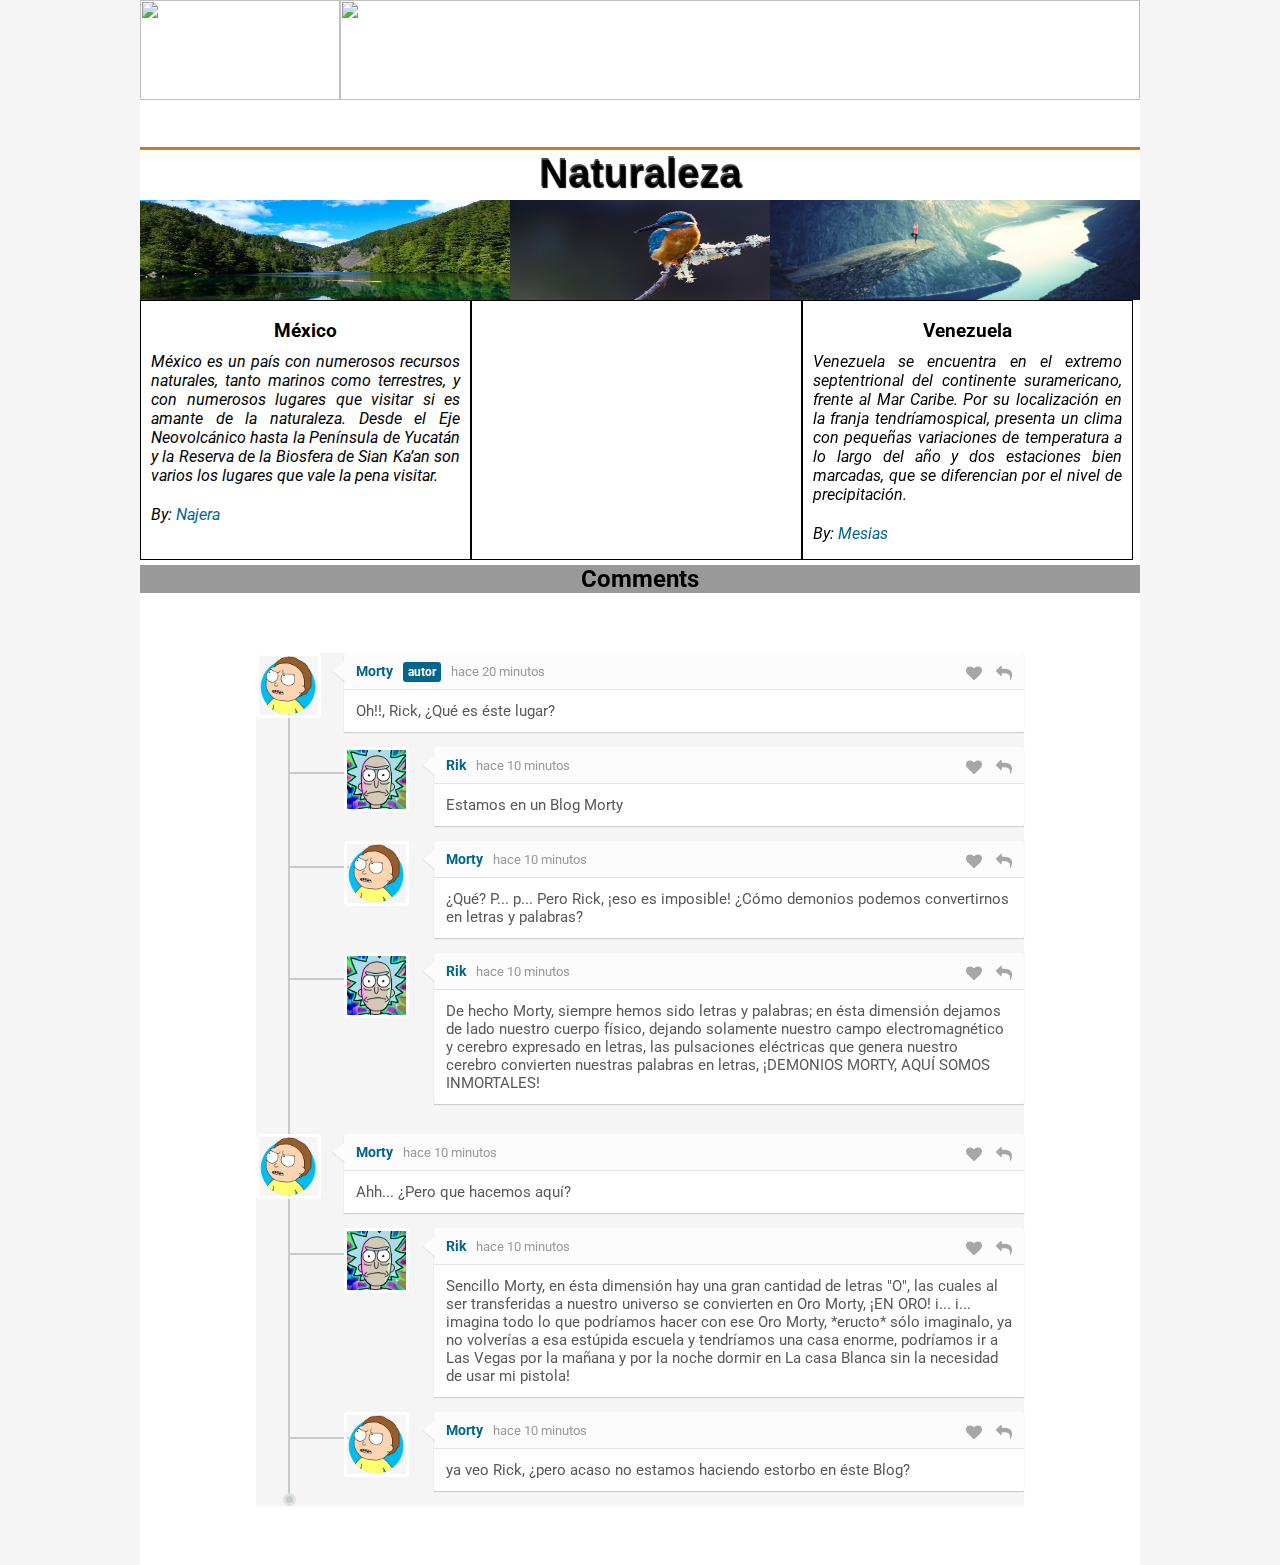
==== commit 19904158: "Envió final! =)" ====
--- a/pages/NewPost.html
+++ b/pages/NewPost.html
@@ -52,31 +52,24 @@
 					<div class="detailMain">
 						<br/><center><h3>México</h3></center>
 						<p>México es un país con numerosos recursos naturales, tanto marinos como terrestres, y con numerosos lugares que visitar si es amante de la naturaleza. Desde el Eje Neovolcánico hasta la Península de Yucatán y la Reserva de la Biosfera de Sian Ka’an son varios los lugares que vale la pena visitar.</p>
-						<p>______________________________________<br/><center>By: <a href="#">Najera</a></center></p>
+						<p>By: <a href="#">Najera</a></center></p>
 					</div>
 					<div class="detailMain">
 						<iframe width="100%" height="260" src="https://www.youtube.com/embed/Dv6h-C3MgWg" frameborder="0" allowfullscreen></iframe>
 					</div>
 					<div class="detailMain">
 						<br/><center><h3>Venezuela</h3></center>
-						<p>Venezuela se encuentra en el extremo septentrional del continente suramericano, frente al Mar Caribe.  Por su localización en la franja tropical, presenta un clima con pequeñas variaciones de temperatura a lo largo del año y dos estaciones bien marcadas, que se diferencian por el nivel de precipitación.</p>
-						<p>______________________________________<br/><center>By: <a href="#">Mesias</a></center></p>
+						<p>Venezuela se encuentra en el extremo septentrional del continente suramericano, frente al Mar Caribe.  Por su localización en la franja tendríamospical, presenta un clima con pequeñas variaciones de temperatura a lo largo del año y dos estaciones bien marcadas, que se diferencian por el nivel de precipitación.</p>
+						<p>By: <a href="#">Mesias</a></center></p>
 					</div>
 				</div>
 		</section>
 		<section id="comments">
-<<<<<<< HEAD
 			<div style="background-color:rgba(0,0,0,0.4);">
 				<center><h2>Comments</h2></center>
 			</div>
-=======
 			<!--Contenedor principal-->
-	<div class="comments-container">
-		<h1>Comentarios <a href="http://"></a></h1>
-		<br>
-		<br>
-		<br>
-
+	<div class="comments-container" style="background-color:whitesmoke;">
 		<ul id="comments-list" class="comments-list">
 			<li>
 				<div class="comment-main-leve">
@@ -210,7 +203,6 @@
 			</li>
 		</ul>
 	</div>
->>>>>>> e669c55171f95ec571ef8d9d7757adb71b69f4eb
 		</section>
 	</main>
 </body>
--- a/css/detalles.css
+++ b/css/detalles.css
@@ -6,11 +6,9 @@
 
 #comments{
 	width: 1000px;
-	height:250px;
+	height:1000px;
 	float: left;
-	background-color: transparent;
-	border-style: solid;
-	border-width:1px;
+	background-color: white;
 }
 
 #TituloPost{
